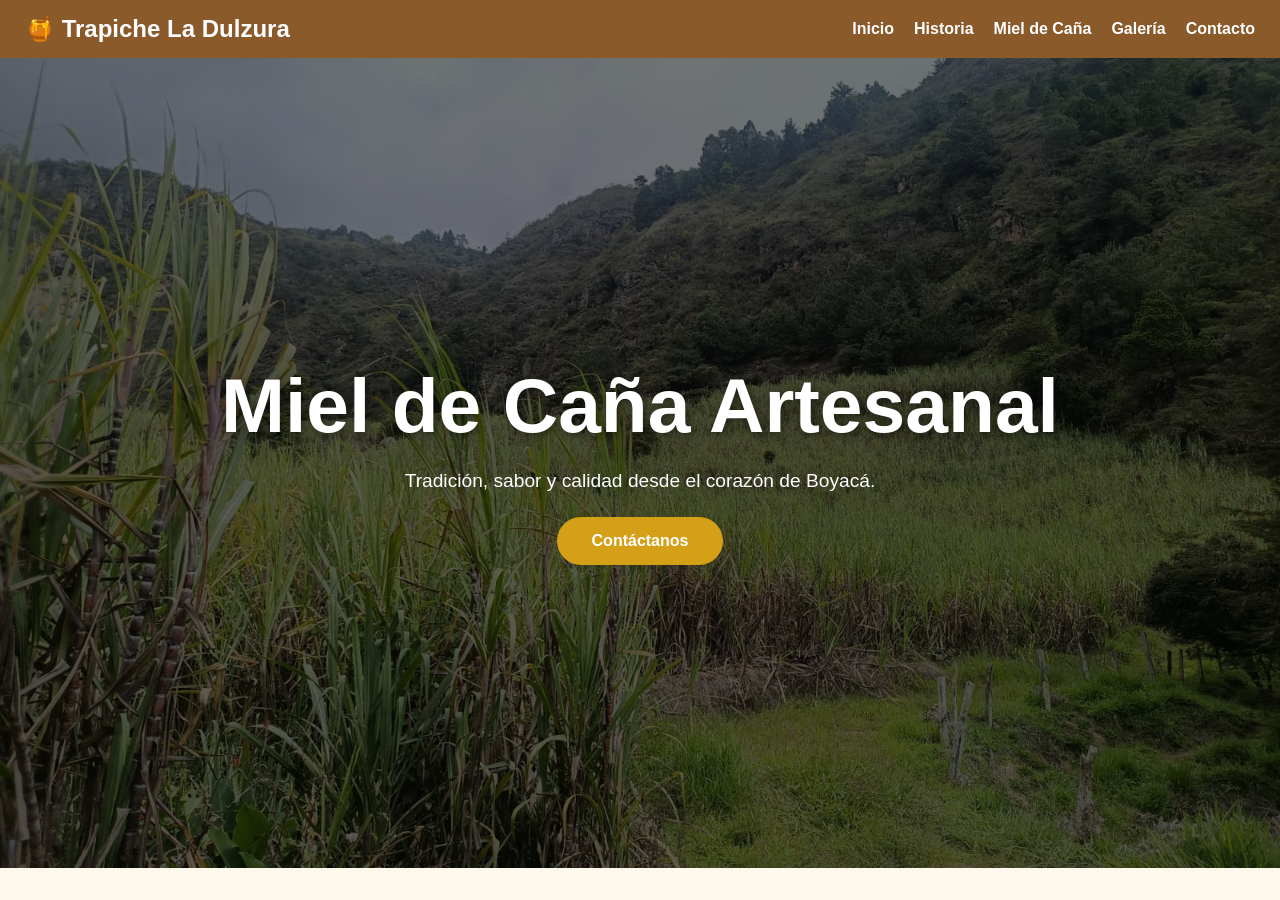
==== index.html @ 8d5c03d9 "Primera versión de la página del trapiche" ====
<!DOCTYPE html>
<html lang="es">
<head>
<meta charset="UTF-8">
<meta name="viewport" content="width=device-width, initial-scale=1.0">
<title>Trapiche La Dulzura</title>
<link rel="icon" href="Logo.png" type="image/png">
<link rel="stylesheet" href="style.css">
</head>
<body>

<header>
<nav class="navbar">
<h2 class="logo">🍯 Trapiche La Dulzura</h2>

<ul class="menu">
<li><a href="index.html">Inicio</a></li>
<li><a href="historia.html">Historia</a></li>
<li><a href="miel.html">Miel de Caña</a></li>
<li><a href="galeria.html">Galería</a></li>
<li><a href="contacto.html">Contacto</a></li>
</ul>

<div class="hamburger" onclick="toggleMenu()">☰</div>
</nav>
</header>

<section class="hero">
<h1>Miel de Caña Artesanal</h1>
<p>Tradición, sabor y calidad desde el corazón de Boyacá.</p>
<a href="contacto.html" class="btn">Contáctanos</a>
</section>

<script src="menu.js"></script>
</body>
</html>
---- style.css ----
*{
margin:0;
padding:0;
box-sizing:border-box;
font-family:Arial,sans-serif;
}

body{
background:#fff8ed;
}

.navbar{
background:#8b5a2b;
display:flex;
justify-content:space-between;
align-items:center;
padding:15px 25px;
}

.logo{
color:white;
}

.menu{
display:flex;
list-style:none;
gap:20px;
}

.menu a{
text-decoration:none;
color:white;
font-weight:bold;
}

.hero{
    min-height:90vh;
    display:flex;
    flex-direction:column;
    justify-content:center;
    align-items:center;
    text-align:center;
    padding:20px;
    color:white;

    background:
    linear-gradient(
        rgba(0,0,0,.55),
        rgba(0,0,0,.55)
    ),
    url("trapiche.jpeg");

    background-size:cover;
    background-position:center;
    background-repeat:no-repeat;
}
.hero h1{
    font-size:clamp(2.5rem,6vw,5rem);
    margin-bottom:20px;
    text-shadow:2px 2px 10px rgba(0,0,0,.5);
}

.hero p{
    font-size:1.2rem;
    max-width:700px;
    margin-bottom:25px;
}
.btn{
    background:#d4a017;
    color:white;
    text-decoration:none;
    padding:15px 35px;
    border-radius:50px;
    font-weight:bold;
    transition:.3s;
}

.btn:hover{
    transform:translateY(-3px);
    background:#b8860b;
}

.contenido{
padding:80px 10%;
}

.cards{
display:grid;
grid-template-columns:repeat(auto-fit,minmax(250px,1fr));
gap:20px;
margin-top:30px;
}

.card{
background:white;
padding:25px;
border-radius:15px;
box-shadow:0 5px 15px rgba(0,0,0,.1);
}

.galeria{
display:grid;
grid-template-columns:repeat(auto-fit,minmax(250px,1fr));
gap:20px;
margin-top:30px;
}

.galeria img{
width:100%;
height:250px;
object-fit:cover;
border-radius:15px;
}

.hamburger{
display:none;
font-size:30px;
color:white;
cursor:pointer;
}

@media(max-width:768px){

.menu{
display:none;
position:absolute;
top:70px;
left:0;
width:100%;
background:#8b5a2b;
flex-direction:column;
padding:20px;
}

.menu.active{
display:flex;
}

.hamburger{
display:block;
}

.hero h1{
font-size:2.2rem;
}
}
/* Tablets */
@media (max-width: 992px){

.hero h1{
font-size:3rem;
}

.contenido{
padding:60px 5%;
}

}

/* Celulares */
@media (max-width:768px){

.navbar{
padding:15px;
}

.menu{
display:none;
position:absolute;
top:70px;
left:0;
width:100%;
background:#8b5a2b;
flex-direction:column;
padding:15px;
z-index:999;
}

.menu.active{
display:flex;
}

.menu li{
padding:10px 0;
text-align:center;
}

.hamburger{
display:block;
}

.hero{
height:70vh;
padding:20px;
}

.hero h1{
font-size:2rem;
}

.hero p{
font-size:1rem;
}

.cards,
.galeria{
grid-template-columns:1fr;
}

img{
max-width:100%;
height:auto;
}

}

/* Celulares pequeños */
@media (max-width:480px){

.hero h1{
font-size:1.7rem;
}

.hero p{
font-size:.9rem;
}

.btn{
width:100%;
text-align:center;
}

}
html{
    scroll-behavior:smooth;
}
.historia{
    max-width:900px;
    margin:auto;
    padding-top:60px;
}

.historia h1{
    text-align:center;
    color:#8b5a2b;
    margin-bottom:15px;
    font-size:2.8rem;
}

.linea{
    width:120px;
    height:4px;
    background:#d4a017;
    margin:0 auto 40px;
    border-radius:20px;
}

.historia p{
    font-size:1.1rem;
    line-height:1.9;
    margin-bottom:25px;
    text-align:justify;
    color:#444;
    background:white;
    padding:20px;
    border-radius:15px;
    box-shadow:0 5px 15px rgba(0,0,0,.08);
}



.linea{
width:120px;
height:4px;
background:#d4a017;
margin:15px auto 40px;
border-radius:20px;
}

.intro{
max-width:900px;
margin:auto;
text-align:center;
font-size:1.1rem;
line-height:1.8;
margin-bottom:40px;
}

.beneficios,
.proceso{
background:white;
padding:30px;
margin-top:40px;
border-radius:20px;
box-shadow:0 5px 15px rgba(0,0,0,.08);
}

.beneficios h2,
.proceso h2{
color:#8b5a2b;
margin-bottom:20px;
}

.beneficios ul{
margin-top:20px;
padding-left:20px;
}

.beneficios li{
margin-bottom:12px;
}

.proceso p{
line-height:1.9;
margin-bottom:15px;
}




.intro{
    max-width:900px;
    margin:auto;
    text-align:center;
    margin-bottom:40px;
    line-height:1.8;
}

.galeria{
    display:grid;
    grid-template-columns:repeat(auto-fit,minmax(280px,1fr));
    gap:20px;
}

.galeria img{
    width:100%;
    height:260px;
    object-fit:cover;
    border-radius:20px;
    transition:0.4s;
    box-shadow:0 5px 15px rgba(0,0,0,.1);
}

.galeria img:hover{
    transform:scale(1.05);
}

.destacado{
    margin-top:50px;
    background:white;
    padding:30px;
    border-radius:20px;
    text-align:center;
    box-shadow:0 5px 15px rgba(0,0,0,.08);
}

.destacado h2{
    color:#8b5a2b;
    margin-bottom:15px;
}



.contacto{
    text-align:center;
}

.contacto-card{
    max-width:700px;
    margin:40px auto;
    background:white;
    padding:35px;
    border-radius:25px;
    box-shadow:0 10px 30px rgba(0,0,0,.1);
}

.dato{
    margin-bottom:25px;
}

.dato h3{
    color:#8b5a2b;
    margin-bottom:8px;
}

.botones-contacto{
    display:flex;
    justify-content:center;
    gap:20px;
    flex-wrap:wrap;
    margin-top:30px;
}

.btn-contacto{
    padding:15px 25px;
    border-radius:50px;
    text-decoration:none;
    color:white;
    font-weight:bold;
    transition:.3s;
}

.btn-contacto:hover{
    transform:translateY(-5px);
}

.whatsapp{
    background:#25D366;
}

.mapa{
    background:#d4a017;
}

.mensaje-final{
    margin-top:40px;
    padding:20px;
    background:white;
    border-radius:20px;
    max-width:700px;
    margin-left:auto;
    margin-right:auto;
    box-shadow:0 5px 15px rgba(0,0,0,.08);
    font-size:1.1rem;
}

@media(max-width:768px){

.contacto-card{
    padding:25px;
}

.botones-contacto{
    flex-direction:column;
}

.btn-contacto{
    width:100%;
}
}


.mapa-container{
    margin-top:40px;
    border-radius:20px;
    overflow:hidden;
    box-shadow:0 10px 25px rgba(0,0,0,.15);
}
.botones-contacto{
    display:flex;
    justify-content:center;
    gap:20px;
    flex-wrap:wrap;
}

.btn-contacto{
    display:inline-block;
    padding:12px 20px;
    text-align:center;
    border-radius:50px;
    text-decoration:none;
    color:white;
    font-weight:bold;
}

/* Celulares */
@media(max-width:768px){

    .botones-contacto{
        flex-direction:column;
        align-items:center;
    }


    .btn-contacto{
        width:auto;
        max-width:none;
    }

}
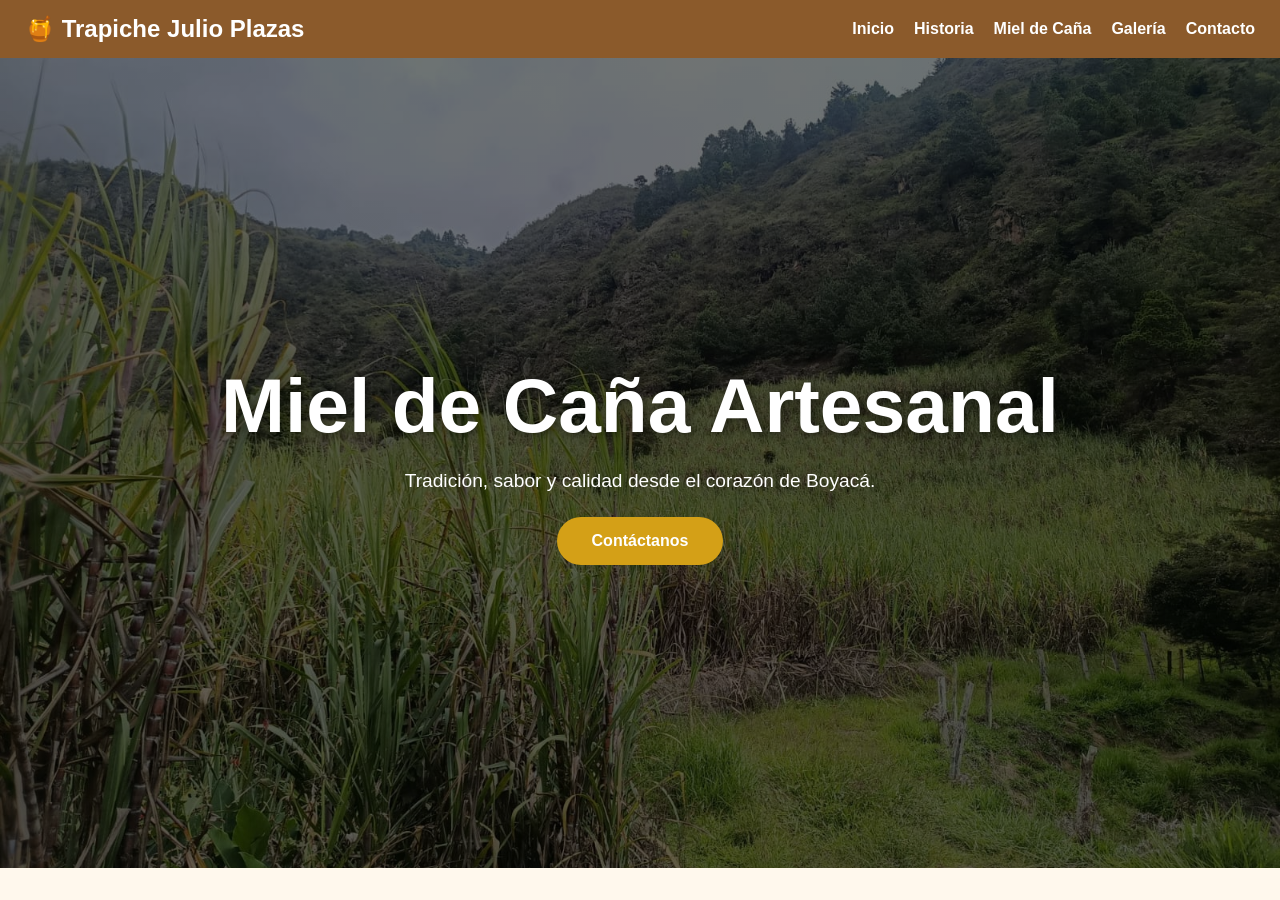
==== commit 2d64d44e: "Actualización del sitio web" ====
--- a/index.html
+++ b/index.html
@@ -3,7 +3,7 @@
 <head>
 <meta charset="UTF-8">
 <meta name="viewport" content="width=device-width, initial-scale=1.0">
-<title>Trapiche La Dulzura</title>
+<title>Trapiche Julio Plazas - Miel de Caña Artesanal</title>
 <link rel="icon" href="Logo.png" type="image/png">
 <link rel="stylesheet" href="style.css">
 </head>
@@ -11,7 +11,7 @@
 
 <header>
 <nav class="navbar">
-<h2 class="logo">🍯 Trapiche La Dulzura</h2>
+<h2 class="logo">🍯 Trapiche Julio Plazas</h2>
 
 <ul class="menu">
 <li><a href="index.html">Inicio</a></li>
--- a/style.css
+++ b/style.css
@@ -478,4 +478,17 @@
         max-width:none;
     }
 
+}
+
+
+.redes-sociales{
+    text-align:center;
+    margin-top:30px;
+}
+
+.redes-sociales a{
+    text-decoration:none;
+    font-weight:bold;
+    color:#bc1888;
+    font-size:1.1rem;
 }
